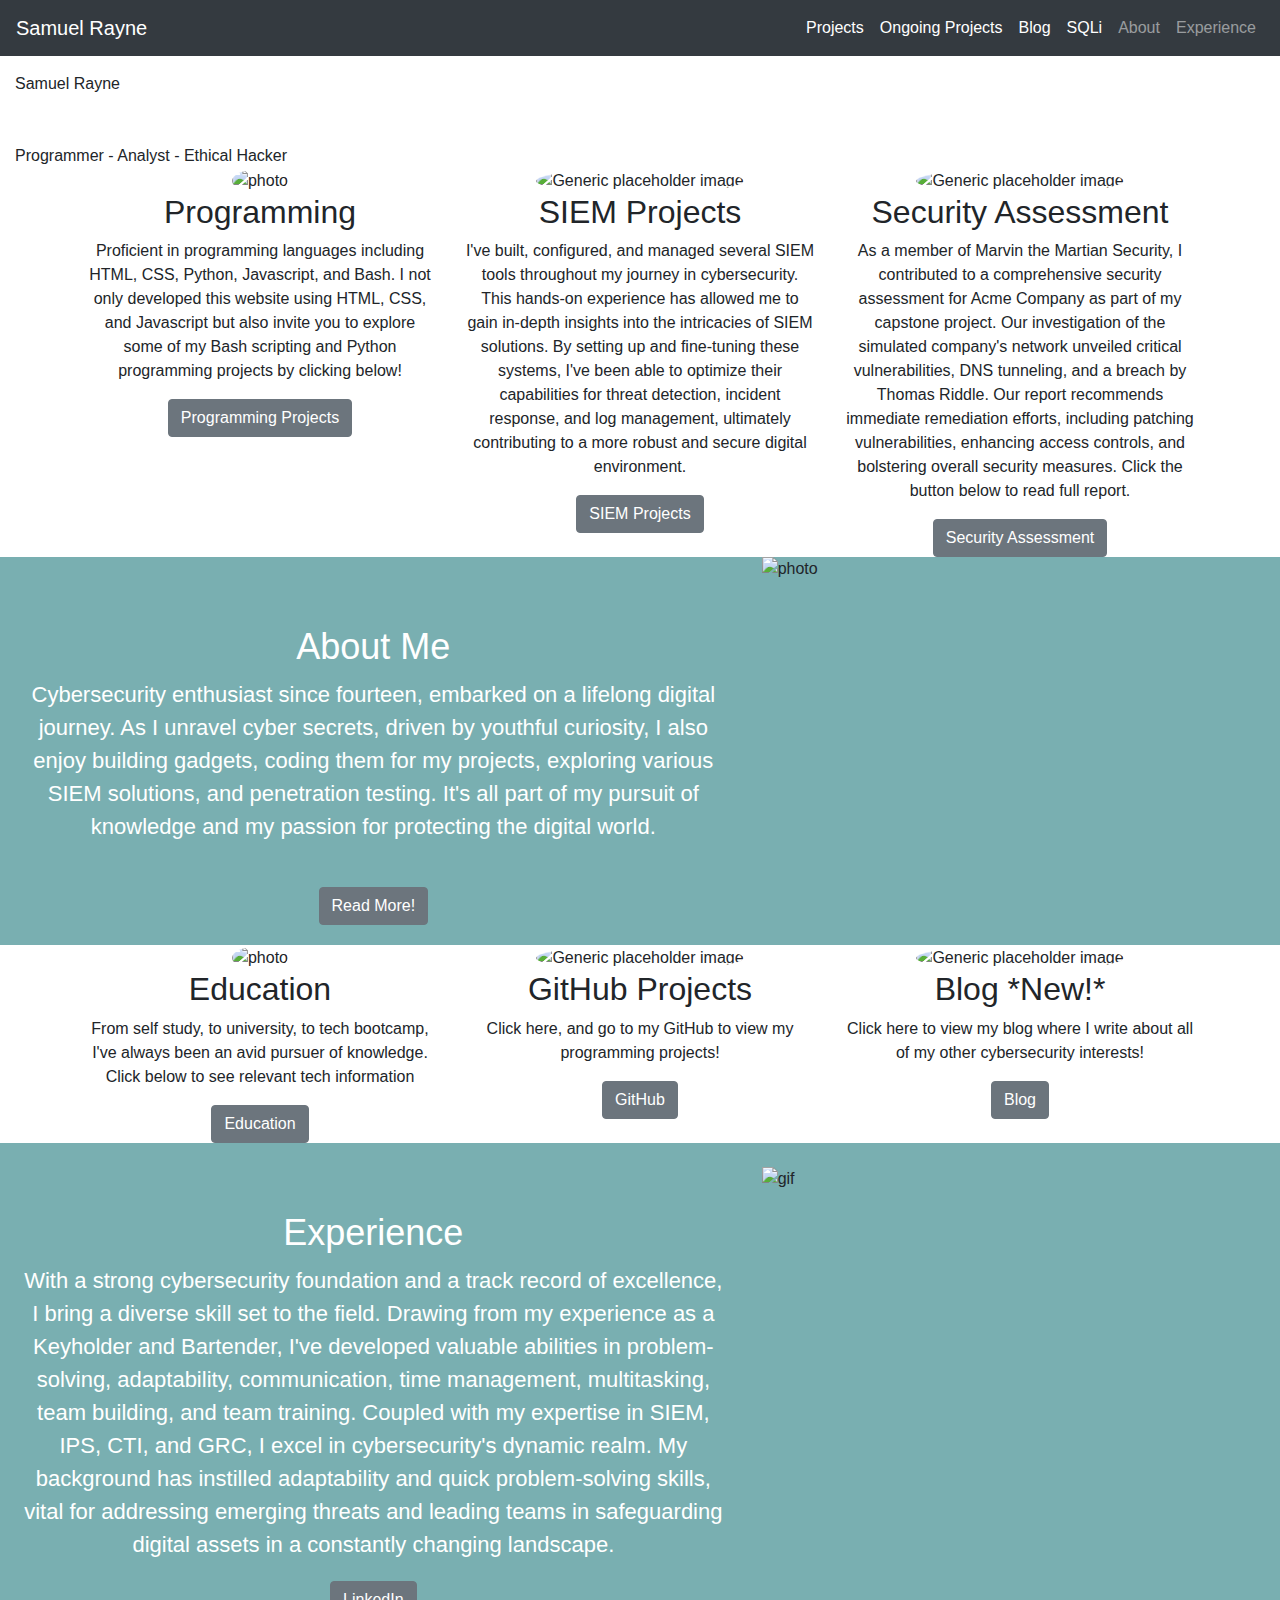
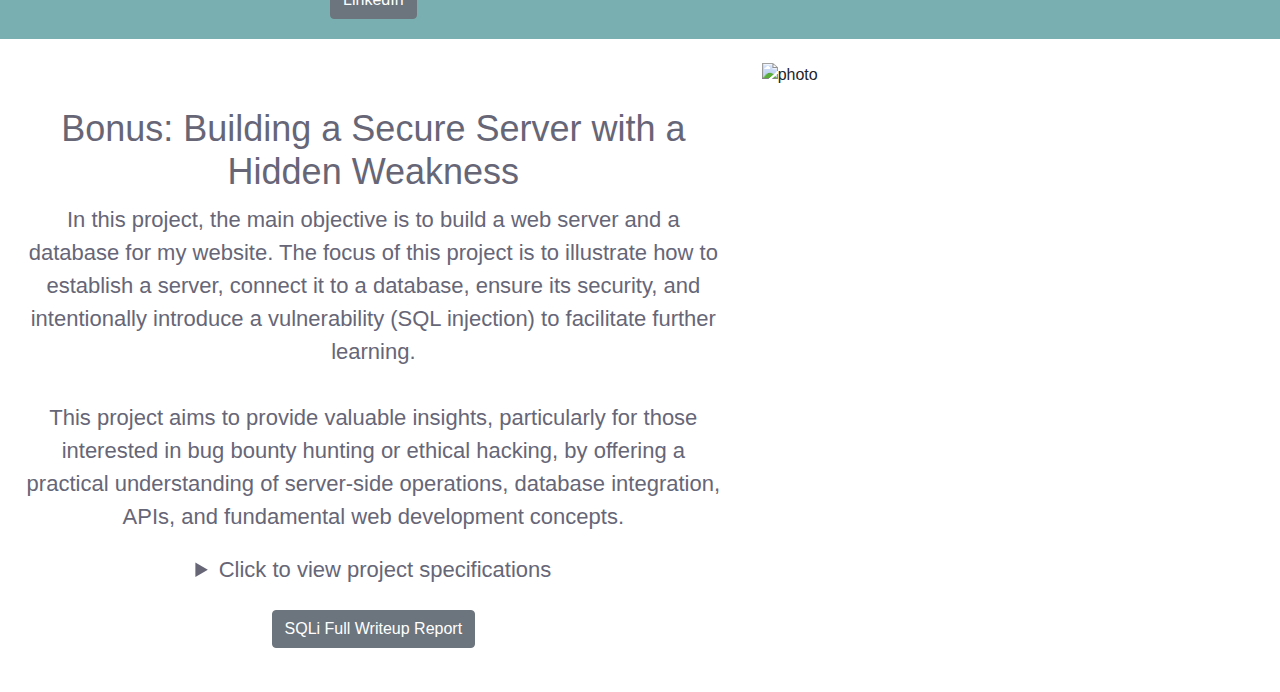
==== resume_site/index.html @ 28576562 "update" ====
<!DOCTYPE html>
<html lang="en">
<head>
    <link href="https://stackpath.bootstrapcdn.com/bootstrap/4.5.2/css/bootstrap.min.css" rel="stylesheet">
    <meta charset="utf-8">
    <title>Portfolio</title>
    <link rel="stylesheet" href="/css/style.css">
    <link rel="canonical" href="https://getbootstrap.com/docs/4.0/examples/carousel/">
    <link rel="stylesheet" href="https://stackpath.bootstrapcdn.com/font-awesome/4.7.0/css/font-awesome.min.css">
    <link rel="stylesheet" href="https://pro.fontawesome.com/releases/v5.10.0/css/all.css" integrity="sha384-AYmEC3Yw5cVb3ZcuHtOA93w35dYTsvhLPVnYs9eStHfGJvOvKxVfELGroGkvsg+p" crossorigin="anonymous">
    <script src="https://ajax.googleapis.com/ajax/libs/jquery/3.5.1/jquery.min.js"></script>
</head>
<style>
   </style>
<body>
    <nav class="navbar navbar-expand-lg navbar-dark bg-dark fixed-top nav_right">
        <div class="container-fluid" style="padding-left: 0; padding-right: 0;">
            <a class="navbar-brand" href="#">Samuel Rayne</a>
            <button class="navbar-toggler" type="button" data-toggle="collapse" data-target="#navbarNavDropdown" aria-controls="navbarNavDropdown" aria-expanded="false" aria-label="Toggle navigation">
                <span class="navbar-toggler-icon"></span>
            </button>
            <div class="collapse navbar-collapse" id="navbarNavDropdown">
                <ul class="navbar-nav ml-auto">
                    <li class="nav-item">
                        <a class="nav-link active" aria-current="page" href="https://github.com/slrayne" target="_blank">Projects</a>
                    </li>
                    <li class="nav-item">
                        <a class="nav-link active" href="#">Ongoing Projects</a>
                    </li>
                    <li class="nav-item">
                        <a class="nav-link active" href="https://medium.com/@samuelrayne" target="_blank">Blog</a>
                    </li>
                    <li class="nav-item active">
                        <a class="nav-link" href="https://slrayne.github.io/portfolio/sql.html" target="_blank">SQLi <span class="sr-only"></span></a>
                    </li>
                    <li class="nav-item">
                        <a class="nav-link" href="https://slrayne.github.io/portfolio/about.html" target="_blank">About</a>
                    </li>
                    <li class="nav-item">
                        <a class="nav-link" href="https://www.linkedin.com/in/samuelrayne/" target="_blank">Experience</a>
                    </li>
                </ul>
            </div>
        </div>
    </nav>    
    <section class = "container-fluid">
        <div class="block">
            <div class="image-container">
              <img class="rounded-circle mx-auto d-block" src="/my.photo.jpg" alt="photo" style="max-width: 250px; height: auto;">
              <br><br>
              <div class="ptext">
                <span>Samuel Rayne<br></span><br><br>
                <span class="text-justify">Programmer - Analyst - Ethical Hacker</span>
                <script src="assets/vendor/typed.js/typed.min.js"></script>
                <script type="text/javascript">
                    var typed = new Typed('.typing',{
                      strings: ["Pythonist", "Developer", "Fast Learner"],
                      loop: true,
                      typeSpeed: 80,
                      backSpeed: 40
                    });
                  </script>
              </div>
            </div>
          </div>
          
</section>
<section class="container">
    <div class="row block2">
        <div class="col-lg-4 text-center">
            <div class="circle-container">
                <img class="rounded-circle image-fluid" src="/pimg1.jpg" alt="photo" width="200" height="200">
            </div>
            <h2 class="impg">Programming</h2>
            <p>Proficient in programming languages including HTML, CSS, Python, Javascript, and Bash. I not only developed this website using HTML, CSS, and Javascript but also invite you to explore some of my Bash scripting and Python programming projects by clicking below!</p>
            <a class="btn btn-secondary" href="https://github.com/slrayne" target="_blank">Programming Projects</a>
        </div>

        <div class="col-lg-4 text-center">
            <div class="circle-container">
                <img class="rounded-circle image-fluid" src="/projects.jpg" alt="Generic placeholder image" width="200" height="200">
            </div>
            <h2 class="impg">SIEM Projects</h2>
            <p>I've built, configured, and managed several SIEM tools throughout my journey in cybersecurity. This hands-on experience has allowed me to gain in-depth insights into the intricacies of SIEM solutions. By setting up and fine-tuning these systems, I've been able to optimize their capabilities for threat detection, incident response, and log management, ultimately contributing to a more robust and secure digital environment.</p>
            <a class="btn btn-secondary" href="www.google.com" target="_blank">SIEM Projects</a>
        </div>
          <div class="col-lg-4 text-center">
            <div class="circle-container">
                <img class="rounded-circle image-fluid" src="/hack.jpg" alt="Generic placeholder image" width="200" height="200">
            </div>
            <h2 class="impg">Security Assessment</h2>
            <p>As a member of Marvin the Martian Security, I contributed to a comprehensive security assessment for Acme Company as part of my capstone project. Our investigation of the simulated company's network unveiled critical vulnerabilities, DNS tunneling, and a breach by Thomas Riddle. Our report recommends immediate remediation efforts, including patching vulnerabilities, enhancing access controls, and bolstering overall security measures. Click the button below to read full report.
            </p>
            <a class="btn btn-secondary" href="/portfolio/Capstone_ACME.pdf" target="_blank">Security Assessment</a>

        </div><!-- /.col-lg-4 -->
        </div><!-- /.row -->
    </div>
  </section>
  <section class="container-fluid">
    <div class="row">
        <div class="col-md-7" style="background-color: #79afb1; padding: 20px; text-align: center; color: white;"> 
            <div class="ptxt"><br><br>
                <h2 style="font-size: 36px; margin-bottom: 10px;">About Me</h2>
                <p style="font-size: 22px; margin-bottom: 20px;">
                 Cybersecurity enthusiast since fourteen, embarked on a lifelong digital journey. As I unravel cyber secrets, driven by youthful curiosity, I also enjoy building gadgets, coding them for my projects, exploring various SIEM solutions, and penetration testing. It's all part of my pursuit of knowledge and my passion for protecting the digital world.
                </p><br>
                <a class="btn btn-secondary" href="https://slrayne.github.io/portfolio/about.html"target="_blank">Read More!</a>

            </div>
        </div>
        <div class="col-md-5" style="background-color: #79afb1;">
            <div class="image-container">
                <img class="mx-auto d-block" src="/about.jpg" alt="photo" style="max-width: 100%; height: auto;">
            </div>
        </div>
    </div>
</section>

</section>
</section>
<section class="container">
    <div class="row block2">
        <div class="col-lg-4 text-center">
            <div class="circle-container">
                <img class="rounded-circle image-fluid" src="/password.jpg" alt="photo" width="200" height="200">
            </div>
            <h2 class="impg">Education</h2>
            <p>From self study, to university, to tech bootcamp, I've always been an avid pursuer of knowledge. Click below to see relevant tech information</p>
            <a class="btn btn-secondary" href="/portfolio/Flatiron_Certificate.pdf"target="_blank">Education</a>
        </div>

        <div class="col-lg-4 text-center">
            <div class="circle-container">
                <img class="rounded-circle image-fluid" src="/price.jpg" alt="Generic placeholder image" width="200" height="200">
            </div>
            <h2 class="impg">GitHub Projects</h2>
            <p>Click here, and go to my GitHub to view my programming projects!</p>
            <p>
            <a class="btn btn-secondary" href="https://github.com/slrayne">GitHub</a>
          </div>
          <!-- /.col-lg-4 -->
          <div class="col-lg-4 text-center">
            <div class="circle-container">
                <img class="rounded-circle image-fluid" src="/pentesting.jpg" alt="Generic placeholder image" width="200" height="200">
            </div>
            <h2 class="impg">Blog *New!*</h2>
            <p>Click here to view my blog where I write about all of my other cybersecurity interests!</p>
            <a class="btn btn-secondary" href="https://medium.com/@samuelrayne"target="_blank">Blog</a>
          </div><!-- /.col-lg-4 -->
        </div><!-- /.row -->
    </div>
  </section>
  <section class="container-fluid">
    <div class="row">
        <div class="col-md-7" style="background-color: #79afb1; padding: 20px; text-align: center; color: white;">
            <div class="ptxt"><br><br>
                <h2 style="font-size: 36px; margin-bottom: 10px;">Experience</h2>
                <p style="font-size: 22px; margin-bottom: 20px;">
                With a strong cybersecurity foundation and a track record of excellence, I bring a diverse skill set to the field. Drawing from my experience as a Keyholder and Bartender, I've developed valuable abilities in problem-solving, adaptability, communication, time management, multitasking, team building, and team training. Coupled with my expertise in SIEM, IPS, CTI, and GRC, I excel in cybersecurity's dynamic realm. My background has instilled adaptability and quick problem-solving skills, vital for addressing emerging threats and leading teams in safeguarding digital assets in a constantly changing landscape. 
               </p>
               <a class="btn btn-secondary" href="https://www.linkedin.com/in/samuelrayne/"target="_blank">LinkedIn</a>
            </div>
        </div>
        <div class="col-md-5" style="background-color: #79afb1;">
            <div class="image-container"><br>
                <img class="mx-auto d-block" src="/computer.gif" alt="gif" style="max-width: 100%; height: auto;">
            </div>
        </div>
    </div>
</section>
<section>
    <section class="container-fluid">
      <div class="row">
        <div class="col-md-7" style="background-color: white; padding: 20px; text-align: center; color: #667;">
          <div class="imppg"><br><br>
            <h2 style="font-size: 36px; margin-bottom: 10px;">Bonus: Building a Secure Server with a Hidden Weakness</h2>
            <p style="font-size: 22px; margin-bottom: 20px;">
              In this project, the main objective is to build a web server and a database for my website. The focus of this project is to illustrate how to establish a server, connect it to a database, ensure its security, and intentionally introduce a vulnerability (SQL injection) to facilitate further learning.
              <br><br>
              This project aims to provide valuable insights, particularly for those interested in bug bounty hunting or ethical hacking, by offering a practical understanding of server-side operations, database integration, APIs, and fundamental web development concepts.
            </p>
            <details>
              <summary style="font-size: 22px;">Click to view project specifications</summary>
              <p style="font-size: 22px;">
                <h2>Project Details:</h2><br>
  
                <h1>Languages:</h1><br>
                <ul style="font-size: 22px; text-align: left;">
                  <li>JavaScript: The primary language used for both client-side (browser) and server-side (Node.js) scripting.</li>
                  <li>HTML/CSS: For building the web pages and styling the user interface.</li>
                </ul>
                <br>
                <h1>Services/Technologies:</h1><br>
                <ul style="font-size: 22px; text-align: left;">
                  <li>Node.js: A runtime environment for executing JavaScript on the server-side.</li>
                  <li>Express.js: A web application framework for Node.js used to build the server and handle HTTP requests.</li>
                  <li>MySQL: A relational database management system (RDBMS) for storing and managing data.</li>
                  <li>Fetch API: Used on the client-side to make asynchronous HTTP requests to the server.</li>
                  <li>Nodemon: A tool for restarting the Node.js application automatically upon changes during development.</li>
                </ul>
                <br>
                <h1>Project Specs:</h1><br>
                <ul style="font-size: 22px; text-align: left;">
                  <li>Objective: To set up a web server, connect it to a MySQL database, and intentionally introduce a SQL injection vulnerability for educational purposes.</li>
                  <li>Web Server: Created using Node.js and Express.js, listening on port 3000.</li>
                  <li>Database: MySQL database used for storing user data.</li>
                  <li>HTML Pages: index.html for the main portfolio page and sql.html for the login page.</li>
                  <li>User Input: HTML forms on the login page (sql.html) for entering a username and password.</li>
                  <li>Security: The project intentionally introduces a SQL injection vulnerability for educational purposes.</li>
                  <li>Client-Server Interaction: Uses the Fetch API to send user input to the server via POST requests.</li>
                  <li>Server Response: The server responds to requests by rendering HTML pages and will later handle user authentication.</li>
                </ul>
              </p>
            </details>
            <br>
            <a class="btn btn-secondary" href="https://slrayne.github.io/portfolio/sql.html"target="_blank">SQLi Full Writeup Report</a>
          </div>
        </div>
        <div class="col-md-5" style="background-color: white;">
          <div class="image-container"><br>
            <img class="mx-auto d-block" src="/experience.jpg" alt="photo" style="max-width: 100%; height: auto;">
          </div>
        </div>
      </div>
    </section>
  </section>
  
</body>

<footer class="mt-auto text-white-50">
    &copy; 2019<script>new Date().getFullYear()>2019&&document.write("-"+new Date().getFullYear());</script>, samuelrayne.com - Samuel Rayne
</footer> 

    <script src="https://stackpath.bootstrapcdn.com/bootstrap/4.5.2/js/bootstrap.min.js"></script>
</body>
</html>
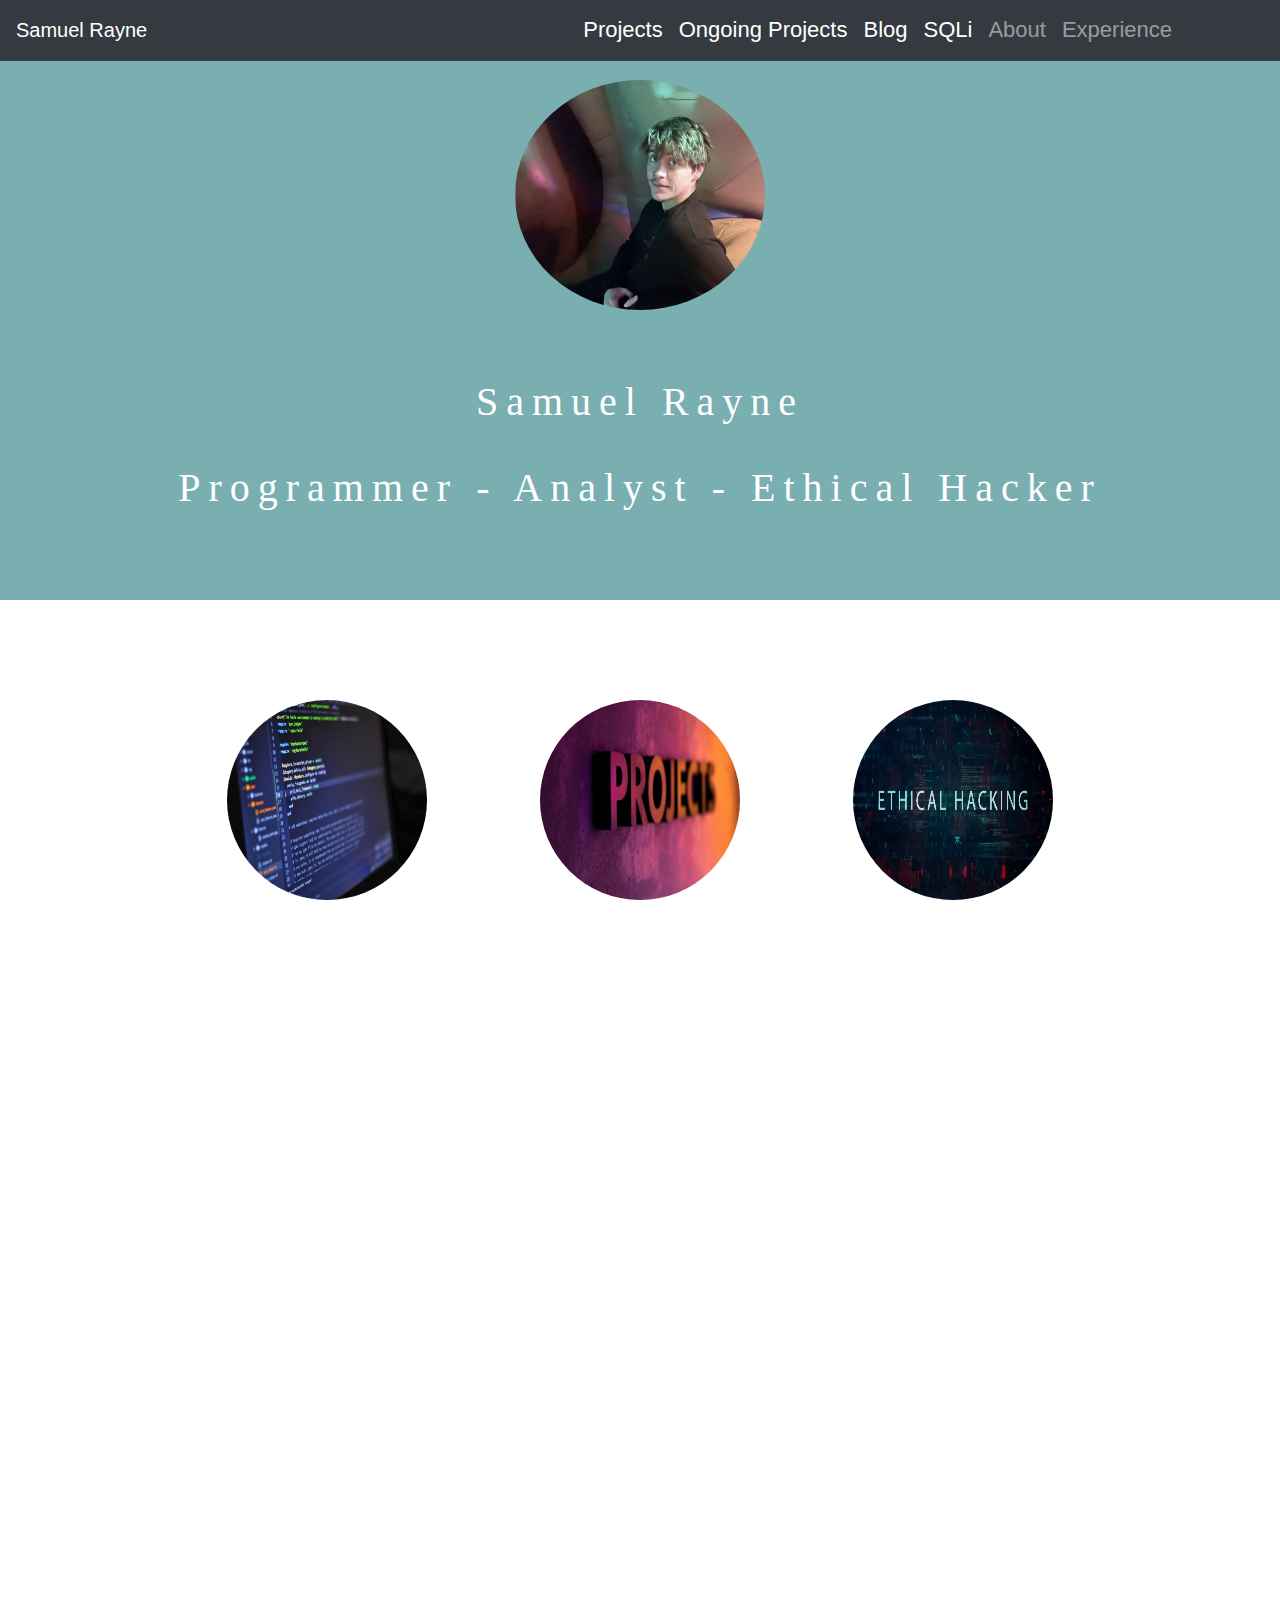
==== commit bd6f5a38: "Update index.html" ====
--- a/resume_site/index.html
+++ b/resume_site/index.html
@@ -4,7 +4,7 @@
     <link href="https://stackpath.bootstrapcdn.com/bootstrap/4.5.2/css/bootstrap.min.css" rel="stylesheet">
     <meta charset="utf-8">
     <title>Portfolio</title>
-    <link rel="stylesheet" href="/css/style.css">
+    <link rel="stylesheet" href="https://slrayne.github.io/portfolio/resume_site/public/css/style.css">
     <link rel="canonical" href="https://getbootstrap.com/docs/4.0/examples/carousel/">
     <link rel="stylesheet" href="https://stackpath.bootstrapcdn.com/font-awesome/4.7.0/css/font-awesome.min.css">
     <link rel="stylesheet" href="https://pro.fontawesome.com/releases/v5.10.0/css/all.css" integrity="sha384-AYmEC3Yw5cVb3ZcuHtOA93w35dYTsvhLPVnYs9eStHfGJvOvKxVfELGroGkvsg+p" crossorigin="anonymous">
@@ -31,10 +31,10 @@
                         <a class="nav-link active" href="https://medium.com/@samuelrayne" target="_blank">Blog</a>
                     </li>
                     <li class="nav-item active">
-                        <a class="nav-link" href="https://slrayne.github.io/portfolio/sql.html" target="_blank">SQLi <span class="sr-only"></span></a>
-                    </li>
-                    <li class="nav-item">
-                        <a class="nav-link" href="https://slrayne.github.io/portfolio/about.html" target="_blank">About</a>
+                        <a class="nav-link" href="https://slrayne.github.io/portfolio/resume_site/sql.html" target="_blank">SQLi <span class="sr-only"></span></a>
+                    </li>
+                    <li class="nav-item">
+                        <a class="nav-link" href="https://slrayne.github.io/portfolio/resume_site/about.html" target="_blank">About</a>
                     </li>
                     <li class="nav-item">
                         <a class="nav-link" href="https://www.linkedin.com/in/samuelrayne/" target="_blank">Experience</a>
@@ -46,7 +46,7 @@
     <section class = "container-fluid">
         <div class="block">
             <div class="image-container">
-              <img class="rounded-circle mx-auto d-block" src="/my.photo.jpg" alt="photo" style="max-width: 250px; height: auto;">
+              <img class="rounded-circle mx-auto d-block" src="https://slrayne.github.io/portfolio/resume_site/public/my.photo.jpg" alt="photo" style="max-width: 250px; height: auto;">
               <br><br>
               <div class="ptext">
                 <span>Samuel Rayne<br></span><br><br>
@@ -69,7 +69,7 @@
     <div class="row block2">
         <div class="col-lg-4 text-center">
             <div class="circle-container">
-                <img class="rounded-circle image-fluid" src="/pimg1.jpg" alt="photo" width="200" height="200">
+                <img class="rounded-circle image-fluid" src="https://slrayne.github.io/portfolio/resume_site/public/pimg1.jpg" alt="photo" width="200" height="200">
             </div>
             <h2 class="impg">Programming</h2>
             <p>Proficient in programming languages including HTML, CSS, Python, Javascript, and Bash. I not only developed this website using HTML, CSS, and Javascript but also invite you to explore some of my Bash scripting and Python programming projects by clicking below!</p>
@@ -78,7 +78,7 @@
 
         <div class="col-lg-4 text-center">
             <div class="circle-container">
-                <img class="rounded-circle image-fluid" src="/projects.jpg" alt="Generic placeholder image" width="200" height="200">
+                <img class="rounded-circle image-fluid" src="https://slrayne.github.io/portfolio/resume_site/public/projects.jpg" alt="Generic placeholder image" width="200" height="200">
             </div>
             <h2 class="impg">SIEM Projects</h2>
             <p>I've built, configured, and managed several SIEM tools throughout my journey in cybersecurity. This hands-on experience has allowed me to gain in-depth insights into the intricacies of SIEM solutions. By setting up and fine-tuning these systems, I've been able to optimize their capabilities for threat detection, incident response, and log management, ultimately contributing to a more robust and secure digital environment.</p>
@@ -86,12 +86,12 @@
         </div>
           <div class="col-lg-4 text-center">
             <div class="circle-container">
-                <img class="rounded-circle image-fluid" src="/hack.jpg" alt="Generic placeholder image" width="200" height="200">
+                <img class="rounded-circle image-fluid" src="https://slrayne.github.io/portfolio/resume_site/public/hack.jpg" alt="Generic placeholder image" width="200" height="200">
             </div>
             <h2 class="impg">Security Assessment</h2>
             <p>As a member of Marvin the Martian Security, I contributed to a comprehensive security assessment for Acme Company as part of my capstone project. Our investigation of the simulated company's network unveiled critical vulnerabilities, DNS tunneling, and a breach by Thomas Riddle. Our report recommends immediate remediation efforts, including patching vulnerabilities, enhancing access controls, and bolstering overall security measures. Click the button below to read full report.
             </p>
-            <a class="btn btn-secondary" href="/portfolio/Capstone_ACME.pdf" target="_blank">Security Assessment</a>
+            <a class="btn btn-secondary" href="https://slrayne.github.io/portfolio/resume_site/public/portfolio/Capstone_ACME.pdf" target="_blank">Security Assessment</a>
 
         </div><!-- /.col-lg-4 -->
         </div><!-- /.row -->
@@ -105,13 +105,13 @@
                 <p style="font-size: 22px; margin-bottom: 20px;">
                  Cybersecurity enthusiast since fourteen, embarked on a lifelong digital journey. As I unravel cyber secrets, driven by youthful curiosity, I also enjoy building gadgets, coding them for my projects, exploring various SIEM solutions, and penetration testing. It's all part of my pursuit of knowledge and my passion for protecting the digital world.
                 </p><br>
-                <a class="btn btn-secondary" href="https://slrayne.github.io/portfolio/about.html"target="_blank">Read More!</a>
+                <a class="btn btn-secondary" href="https://slrayne.github.io/portfolio/resume_site/about.html"target="_blank">Read More!</a>
 
             </div>
         </div>
         <div class="col-md-5" style="background-color: #79afb1;">
             <div class="image-container">
-                <img class="mx-auto d-block" src="/about.jpg" alt="photo" style="max-width: 100%; height: auto;">
+                <img class="mx-auto d-block" src="https://slrayne.github.io/portfolio/resume_site/public/about.jpg" alt="photo" style="max-width: 100%; height: auto;">
             </div>
         </div>
     </div>
@@ -123,16 +123,16 @@
     <div class="row block2">
         <div class="col-lg-4 text-center">
             <div class="circle-container">
-                <img class="rounded-circle image-fluid" src="/password.jpg" alt="photo" width="200" height="200">
+                <img class="rounded-circle image-fluid" src="https://slrayne.github.io/portfolio/resume_site/public/password.jpg" alt="photo" width="200" height="200">
             </div>
             <h2 class="impg">Education</h2>
             <p>From self study, to university, to tech bootcamp, I've always been an avid pursuer of knowledge. Click below to see relevant tech information</p>
-            <a class="btn btn-secondary" href="/portfolio/Flatiron_Certificate.pdf"target="_blank">Education</a>
-        </div>
-
-        <div class="col-lg-4 text-center">
-            <div class="circle-container">
-                <img class="rounded-circle image-fluid" src="/price.jpg" alt="Generic placeholder image" width="200" height="200">
+            <a class="btn btn-secondary" href="https://slrayne.github.io/portfolio/resume_site/public/portfolio/Flatiron_Certificate.pdf"target="_blank">Education</a>
+        </div>
+
+        <div class="col-lg-4 text-center">
+            <div class="circle-container">
+                <img class="rounded-circle image-fluid" src="https://slrayne.github.io/portfolio/resume_site/public/price.jpg" alt="Generic placeholder image" width="200" height="200">
             </div>
             <h2 class="impg">GitHub Projects</h2>
             <p>Click here, and go to my GitHub to view my programming projects!</p>
@@ -142,7 +142,7 @@
           <!-- /.col-lg-4 -->
           <div class="col-lg-4 text-center">
             <div class="circle-container">
-                <img class="rounded-circle image-fluid" src="/pentesting.jpg" alt="Generic placeholder image" width="200" height="200">
+                <img class="rounded-circle image-fluid" src="https://slrayne.github.io/portfolio/resume_site/public/pentesting.jpg" alt="Generic placeholder image" width="200" height="200">
             </div>
             <h2 class="impg">Blog *New!*</h2>
             <p>Click here to view my blog where I write about all of my other cybersecurity interests!</p>
@@ -164,7 +164,7 @@
         </div>
         <div class="col-md-5" style="background-color: #79afb1;">
             <div class="image-container"><br>
-                <img class="mx-auto d-block" src="/computer.gif" alt="gif" style="max-width: 100%; height: auto;">
+                <img class="mx-auto d-block" src="https://slrayne.github.io/portfolio/resume_site/public/computer.gif" alt="gif" style="max-width: 100%; height: auto;">
             </div>
         </div>
     </div>
@@ -214,12 +214,12 @@
               </p>
             </details>
             <br>
-            <a class="btn btn-secondary" href="https://slrayne.github.io/portfolio/sql.html"target="_blank">SQLi Full Writeup Report</a>
+            <a class="btn btn-secondary" href="https://slrayne.github.io/portfolio/resume_site/sql.html"target="_blank">SQLi Full Writeup Report</a>
           </div>
         </div>
         <div class="col-md-5" style="background-color: white;">
           <div class="image-container"><br>
-            <img class="mx-auto d-block" src="/experience.jpg" alt="photo" style="max-width: 100%; height: auto;">
+            <img class="mx-auto d-block" src="https://slrayne.github.io/portfolio/resume_site/public/experience.jpg" alt="photo" style="max-width: 100%; height: auto;">
           </div>
         </div>
       </div>
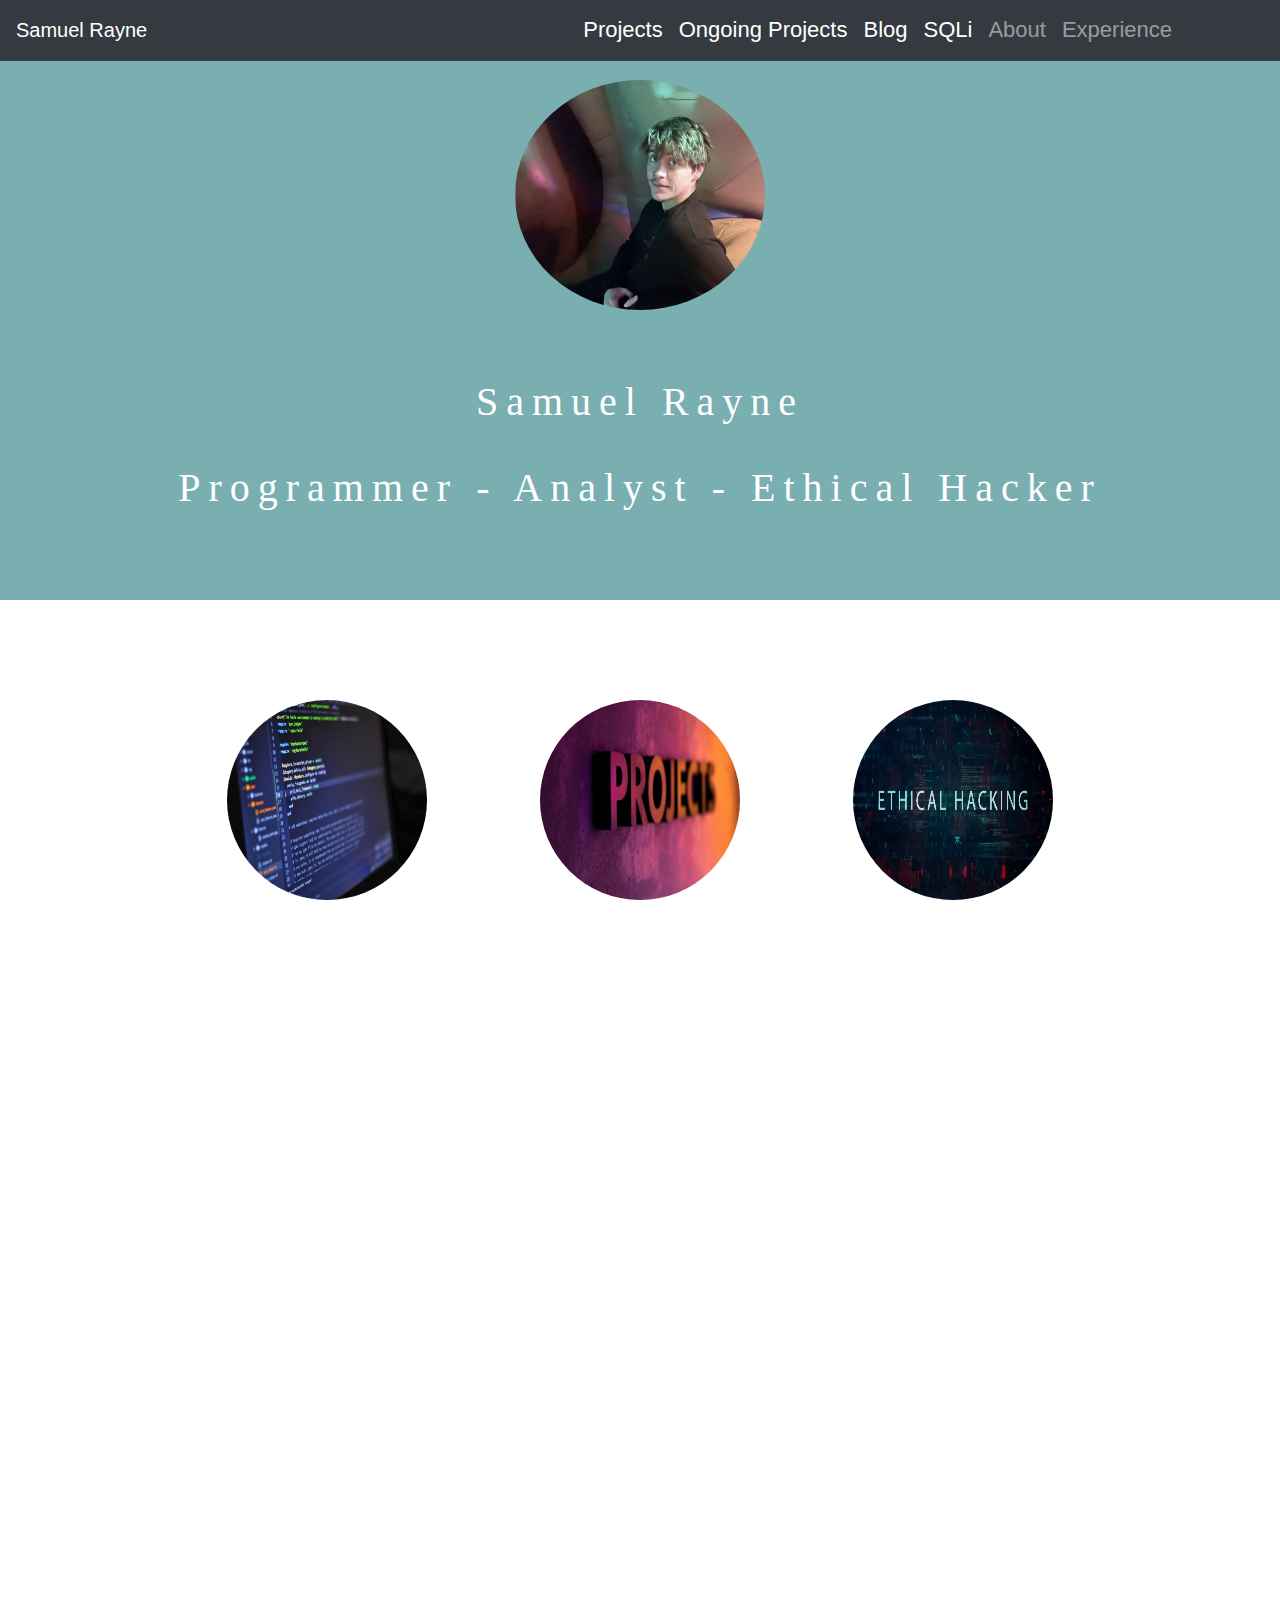
==== commit e4a82137: "Update index.html" ====
--- a/resume_site/index.html
+++ b/resume_site/index.html
@@ -25,7 +25,7 @@
                         <a class="nav-link active" aria-current="page" href="https://github.com/slrayne" target="_blank">Projects</a>
                     </li>
                     <li class="nav-item">
-                        <a class="nav-link active" href="#">Ongoing Projects</a>
+                        <a class="nav-link active" href="https://docs.google.com/document/d/1boEBPYYoSzN_ZVFtPbhXHdFrB1pGhRLhVmTjMWtOnvE/edit?usp=sharing">Ongoing Projects</a>
                     </li>
                     <li class="nav-item">
                         <a class="nav-link active" href="https://medium.com/@samuelrayne" target="_blank">Blog</a>
@@ -82,7 +82,7 @@
             </div>
             <h2 class="impg">SIEM Projects</h2>
             <p>I've built, configured, and managed several SIEM tools throughout my journey in cybersecurity. This hands-on experience has allowed me to gain in-depth insights into the intricacies of SIEM solutions. By setting up and fine-tuning these systems, I've been able to optimize their capabilities for threat detection, incident response, and log management, ultimately contributing to a more robust and secure digital environment.</p>
-            <a class="btn btn-secondary" href="www.google.com" target="_blank">SIEM Projects</a>
+            <a class="btn btn-secondary" href="https://github.com/slrayne/Azure_SIEM_and_Honeypot" target="_blank">SIEM Projects</a>
         </div>
           <div class="col-lg-4 text-center">
             <div class="circle-container">
@@ -137,7 +137,7 @@
             <h2 class="impg">GitHub Projects</h2>
             <p>Click here, and go to my GitHub to view my programming projects!</p>
             <p>
-            <a class="btn btn-secondary" href="https://github.com/slrayne">GitHub</a>
+            <a class="btn btn-secondary" href="https://github.com/slrayne" target="_blank">GitHub</a>
           </div>
           <!-- /.col-lg-4 -->
           <div class="col-lg-4 text-center">
@@ -176,7 +176,7 @@
           <div class="imppg"><br><br>
             <h2 style="font-size: 36px; margin-bottom: 10px;">Bonus: Building a Secure Server with a Hidden Weakness</h2>
             <p style="font-size: 22px; margin-bottom: 20px;">
-              In this project, the main objective is to build a web server and a database for my website. The focus of this project is to illustrate how to establish a server, connect it to a database, ensure its security, and intentionally introduce a vulnerability (SQL injection) to facilitate further learning.
+              In this project, the main objective was to build a web server and a database for my website. The focus of this project is to illustrate how to establish a server, connect it to a database, ensure its security, and intentionally introduce a vulnerability (SQL injection) to facilitate further learning.
               <br><br>
               This project aims to provide valuable insights, particularly for those interested in bug bounty hunting or ethical hacking, by offering a practical understanding of server-side operations, database integration, APIs, and fundamental web development concepts.
             </p>
@@ -214,7 +214,9 @@
               </p>
             </details>
             <br>
-            <a class="btn btn-secondary" href="https://slrayne.github.io/portfolio/resume_site/sql.html"target="_blank">SQLi Full Writeup Report</a>
+            <a class="btn btn-secondary" href="https://docs.google.com/document/d/1tRmGdbswjpLyEuzY7Lk4AYh-LZZ7zWA6y9IUESJaX0A/edit?usp=sharing"target="_blank">SQLi Full Writeup Report</a>
+            <br>
+            <a class="btn btn-secondary" href="https://slrayne.github.io/portfolio/resume_site/sql.html"target="_blank">SQLi login page (not live)</a>
           </div>
         </div>
         <div class="col-md-5" style="background-color: white;">
@@ -229,7 +231,7 @@
 </body>
 
 <footer class="mt-auto text-white-50">
-    &copy; 2019<script>new Date().getFullYear()>2019&&document.write("-"+new Date().getFullYear());</script>, samuelrayne.com - Samuel Rayne
+    &copy; 2019<script>new Date().getFullYear()>2019&&document.write("-"+new Date().getFullYear());</script>, slrayne.github.io - Samuel Rayne
 </footer> 
 
     <script src="https://stackpath.bootstrapcdn.com/bootstrap/4.5.2/js/bootstrap.min.js"></script>
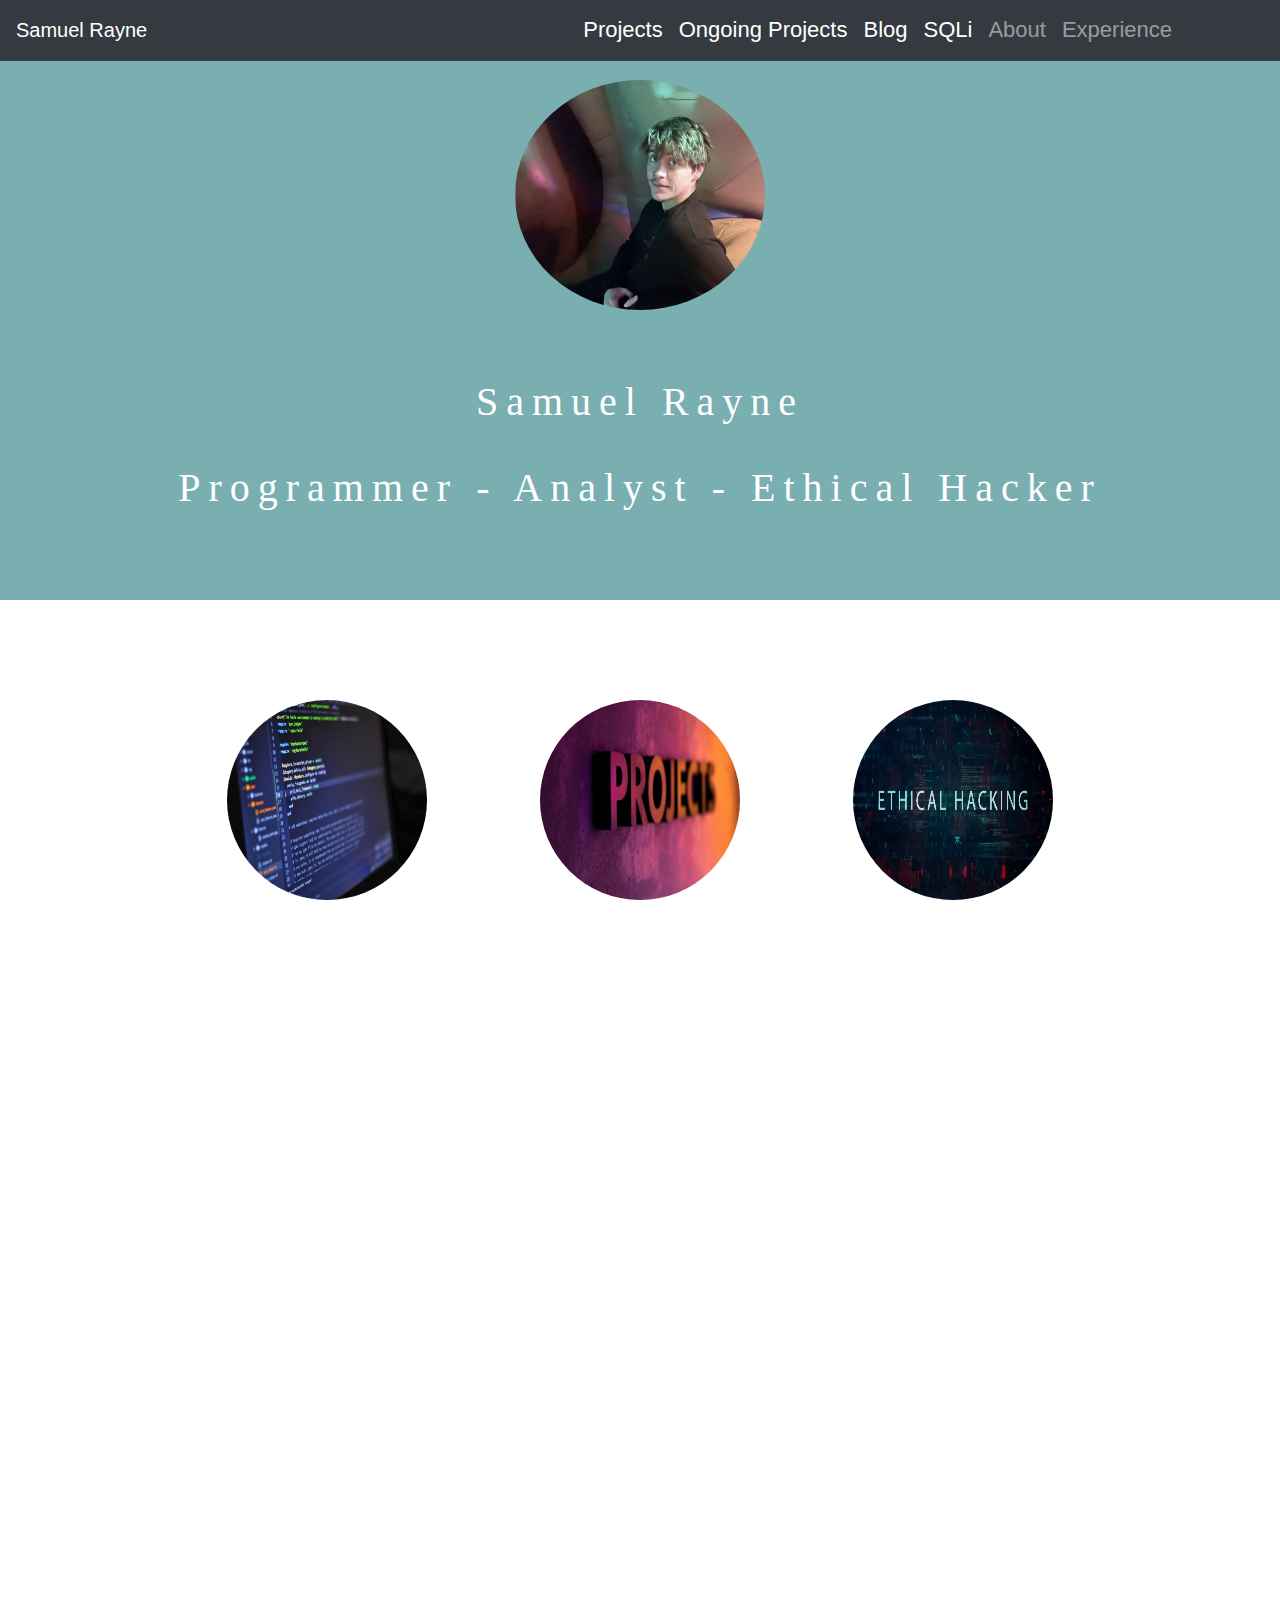
==== commit 8773789e: "Update index.html" ====
--- a/resume_site/index.html
+++ b/resume_site/index.html
@@ -215,7 +215,7 @@
             </details>
             <br>
             <a class="btn btn-secondary" href="https://docs.google.com/document/d/1tRmGdbswjpLyEuzY7Lk4AYh-LZZ7zWA6y9IUESJaX0A/edit?usp=sharing"target="_blank">SQLi Full Writeup Report</a>
-            <br>
+            <br><br>
             <a class="btn btn-secondary" href="https://slrayne.github.io/portfolio/resume_site/sql.html"target="_blank">SQLi login page (not live)</a>
           </div>
         </div>
